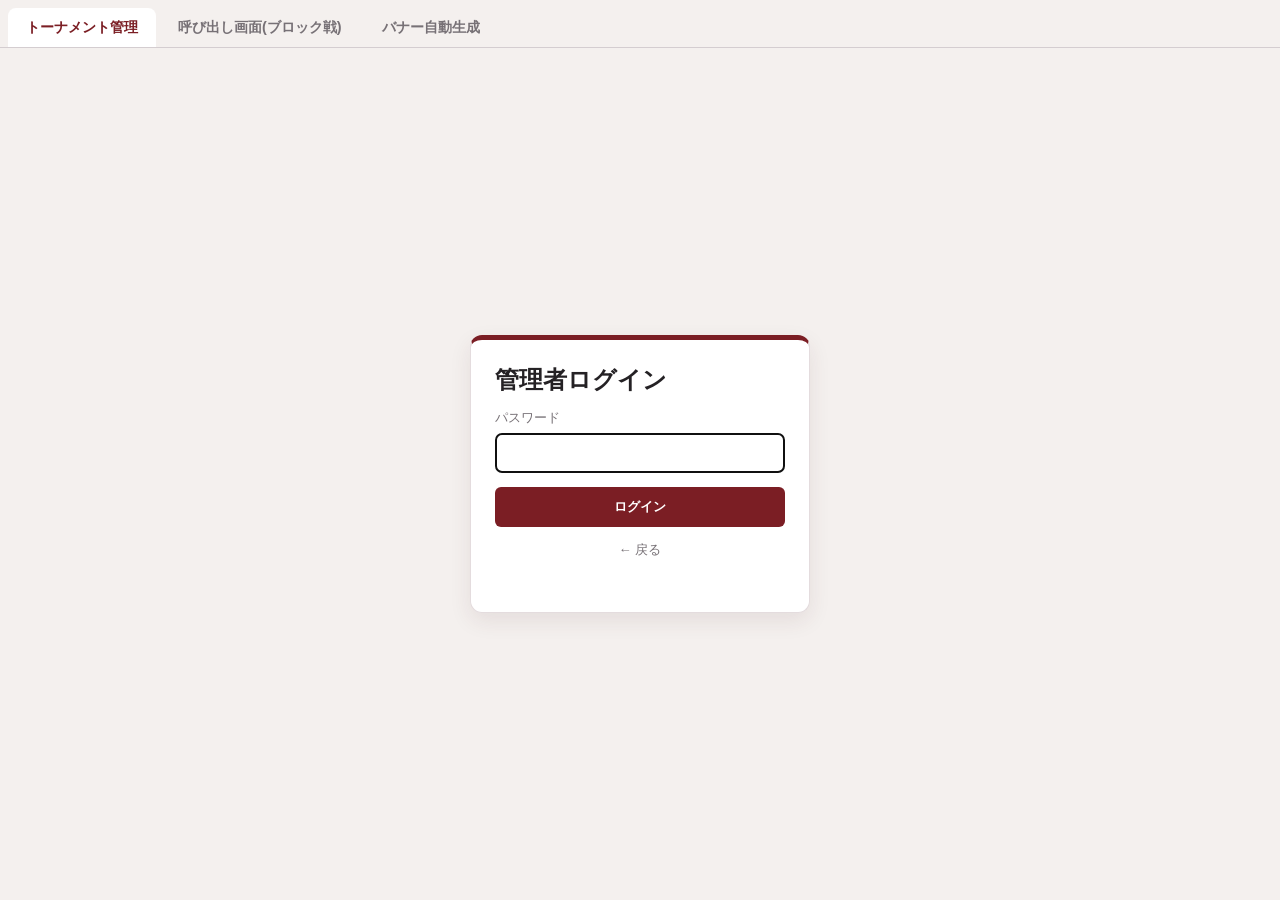
==== admin.html @ 77934733 "管理者ページ機能増" ====
<!DOCTYPE html>
<html lang="ja">
<head>
  <meta charset="UTF-8">
  <meta name="viewport" content="width=device-width, initial-scale=1.0">
  <title>管理者ページ - 立命杯2026</title>
  <style>
    * {
      margin: 0;
      padding: 0;
      box-sizing: border-box;
    }

    html, body {
      height: 100%;
      font-family: "Yu Gothic", "Hiragino Kaku Gothic ProN", sans-serif;
    }

    body {
      display: flex;
      flex-direction: column;
      overflow: hidden;
    }

    .tabs {
      display: flex;
      gap: 4px;
      padding: 8px 8px 0;
      background: #f4f0ee;
      border-bottom: 1px solid #d4cdd0;
    }

    .tab {
      padding: 10px 18px;
      color: #777176;
      background: transparent;
      border: 0;
      border-radius: 8px 8px 0 0;
      font-size: 0.9rem;
      font-weight: bold;
      cursor: pointer;
    }

    .tab.is-active {
      color: #7b1e24;
      background: #fff;
    }

    iframe {
      flex: 1;
      width: 100%;
      border: 0;
    }
  </style>
</head>
<body>
  <nav class="tabs" role="tablist" aria-label="管理メニュー">
    <button class="tab is-active" type="button" data-target="tournament.html?admin=1" role="tab" aria-selected="true">トーナメント管理</button>
    <button class="tab" type="button" data-target="call.html" role="tab" aria-selected="false">呼び出し画面(ブロック戦)</button>
    <button class="tab" type="button" data-target="banner.html" role="tab" aria-selected="false">バナー自動生成</button>
  </nav>
  <iframe id="admin-frame" src="tournament.html?admin=1" title="管理画面"></iframe>

  <script>
    const tabs = document.querySelectorAll(".tab");
    const frame = document.getElementById("admin-frame");

    tabs.forEach(tab => {
      tab.addEventListener("click", () => {
        tabs.forEach(other => {
          other.classList.toggle("is-active", other === tab);
          other.setAttribute("aria-selected", other === tab ? "true" : "false");
        });
        frame.src = tab.dataset.target;
      });
    });
  </script>
</body>
</html>
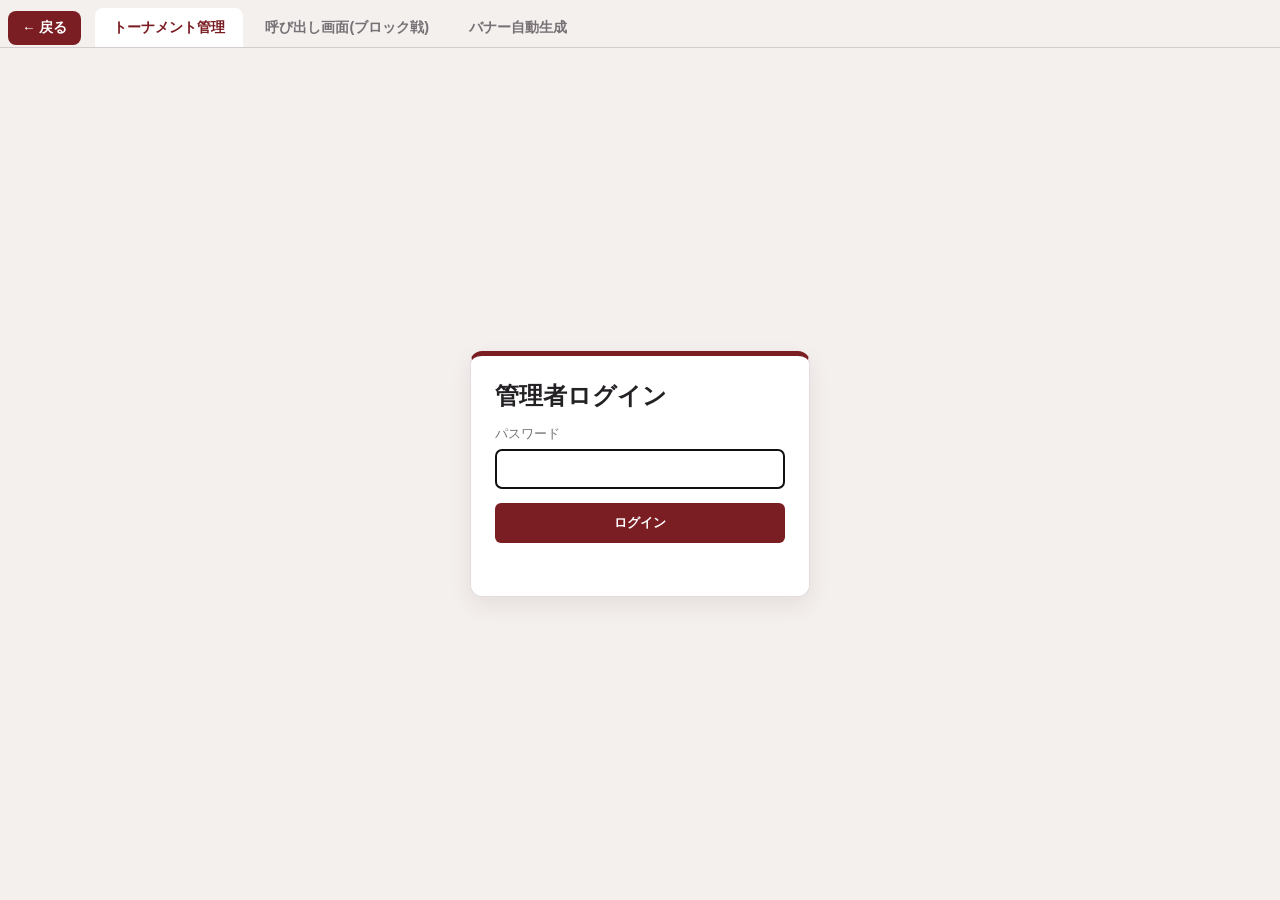
==== commit e8e2b48f: "戻るボタンの位置修正" ====
--- a/admin.html
+++ b/admin.html
@@ -24,10 +24,29 @@
 
     .tabs {
       display: flex;
+      align-items: center;
       gap: 4px;
       padding: 8px 8px 0;
       background: #f4f0ee;
       border-bottom: 1px solid #d4cdd0;
+    }
+
+    .back-link {
+      display: inline-flex;
+      align-items: center;
+      margin-right: 10px;
+      padding: 8px 14px;
+      color: #fff;
+      background: #7b1e24;
+      border-radius: 8px;
+      text-decoration: none;
+      font-size: 0.85rem;
+      font-weight: bold;
+      white-space: nowrap;
+    }
+
+    .back-link:hover {
+      background: #a54c52;
     }
 
     .tab {
@@ -55,6 +74,7 @@
 </head>
 <body>
   <nav class="tabs" role="tablist" aria-label="管理メニュー">
+    <a href="index.html" class="back-link">← 戻る</a>
     <button class="tab is-active" type="button" data-target="tournament.html?admin=1" role="tab" aria-selected="true">トーナメント管理</button>
     <button class="tab" type="button" data-target="call.html" role="tab" aria-selected="false">呼び出し画面(ブロック戦)</button>
     <button class="tab" type="button" data-target="banner.html" role="tab" aria-selected="false">バナー自動生成</button>
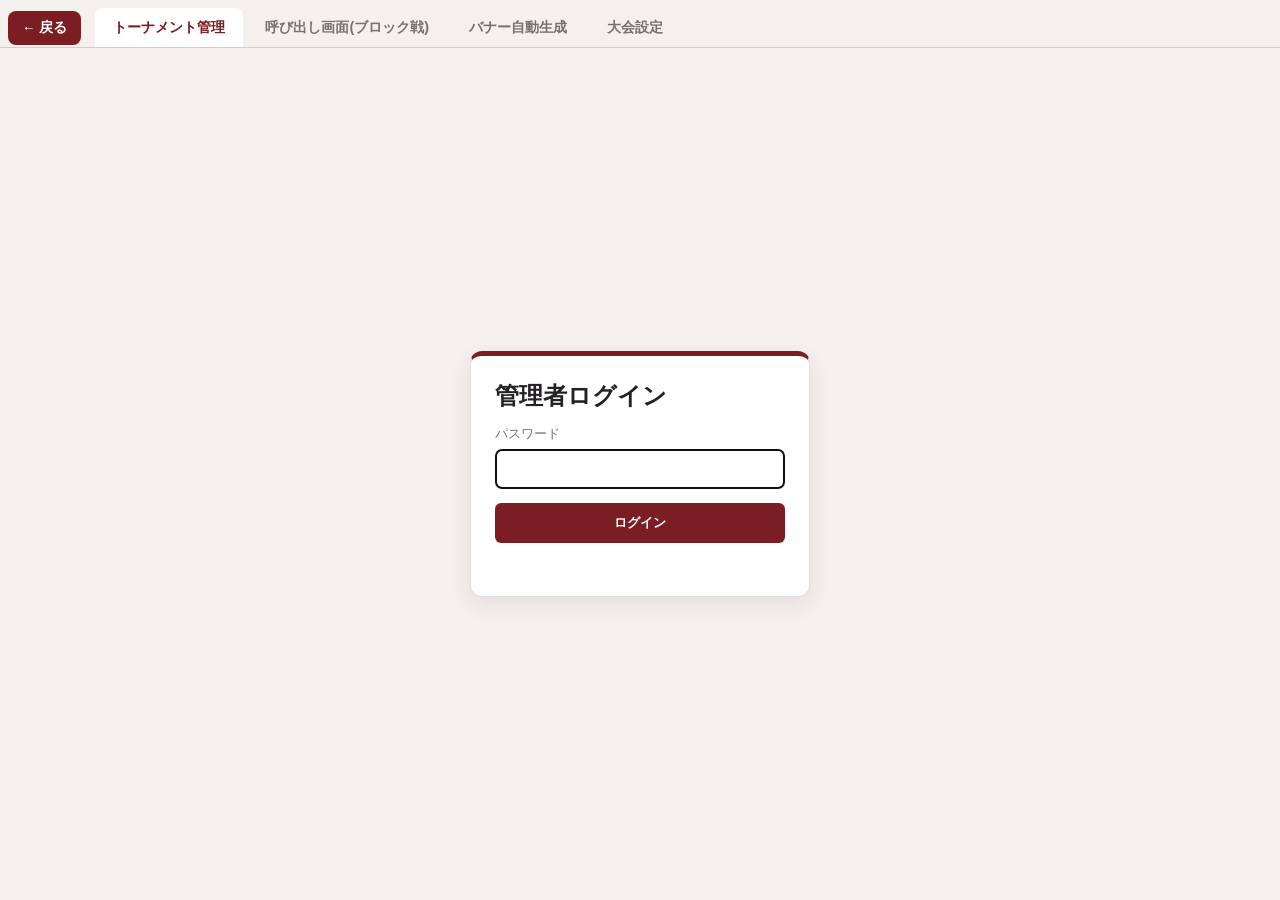
==== commit 41dd5203: "setting機能を追加" ====
--- a/admin.html
+++ b/admin.html
@@ -76,8 +76,9 @@
   <nav class="tabs" role="tablist" aria-label="管理メニュー">
     <a href="index.html" class="back-link">← 戻る</a>
     <button class="tab is-active" type="button" data-target="tournament.html?admin=1" role="tab" aria-selected="true">トーナメント管理</button>
-    <button class="tab" type="button" data-target="call.html" role="tab" aria-selected="false">呼び出し画面(ブロック戦)</button>
+    <button class="tab" type="button" data-target="call.html?admin=1" role="tab" aria-selected="false">呼び出し画面(ブロック戦)</button>
     <button class="tab" type="button" data-target="banner.html" role="tab" aria-selected="false">バナー自動生成</button>
+    <button class="tab" type="button" data-target="settings.html" role="tab" aria-selected="false">大会設定</button>
   </nav>
   <iframe id="admin-frame" src="tournament.html?admin=1" title="管理画面"></iframe>
 
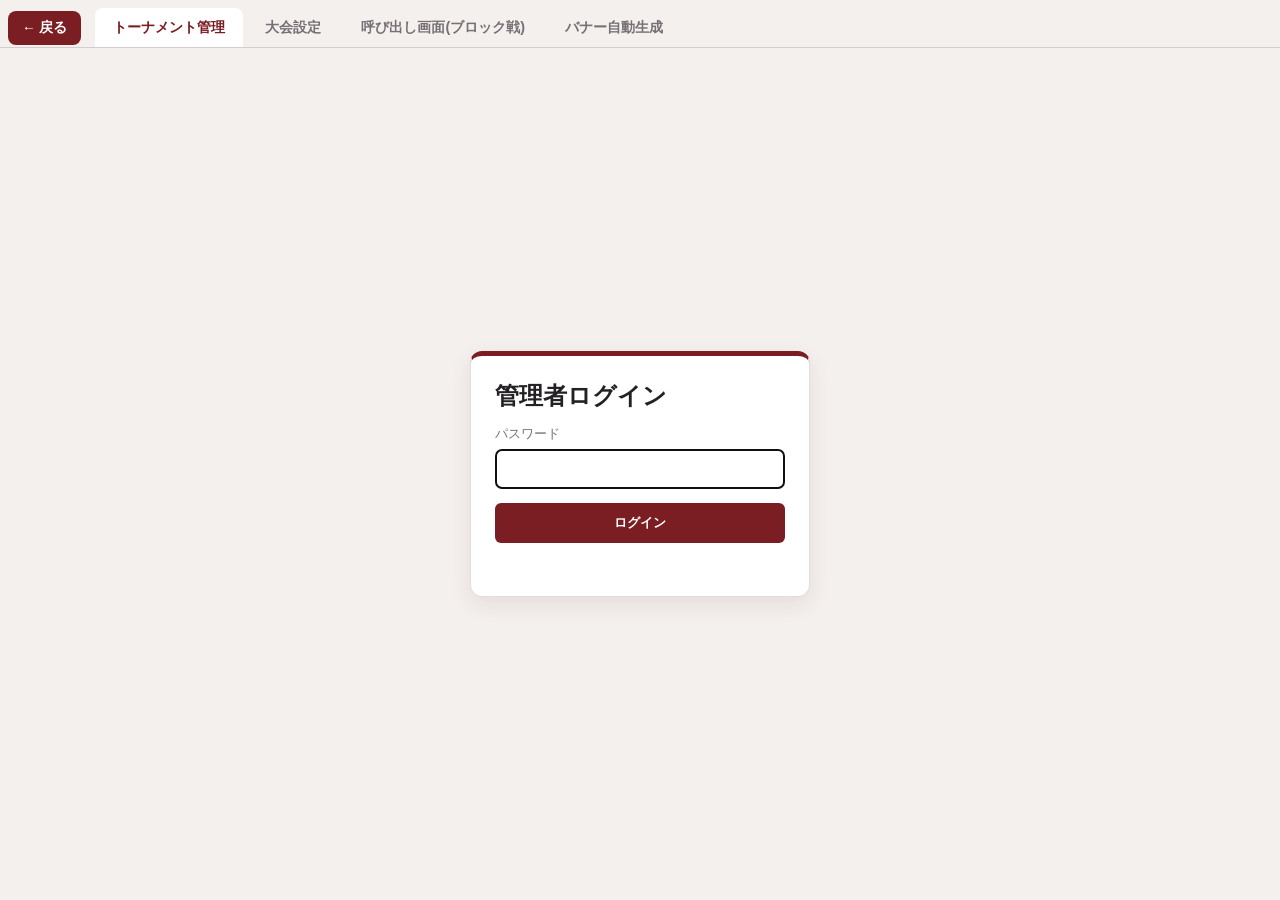
==== commit 028d6562: "大きな変更完了" ====
--- a/admin.html
+++ b/admin.html
@@ -76,9 +76,9 @@
   <nav class="tabs" role="tablist" aria-label="管理メニュー">
     <a href="index.html" class="back-link">← 戻る</a>
     <button class="tab is-active" type="button" data-target="tournament.html?admin=1" role="tab" aria-selected="true">トーナメント管理</button>
+    <button class="tab" type="button" data-target="settings.html" role="tab" aria-selected="false">大会設定</button>
     <button class="tab" type="button" data-target="call.html?admin=1" role="tab" aria-selected="false">呼び出し画面(ブロック戦)</button>
     <button class="tab" type="button" data-target="banner.html" role="tab" aria-selected="false">バナー自動生成</button>
-    <button class="tab" type="button" data-target="settings.html" role="tab" aria-selected="false">大会設定</button>
   </nav>
   <iframe id="admin-frame" src="tournament.html?admin=1" title="管理画面"></iframe>
 
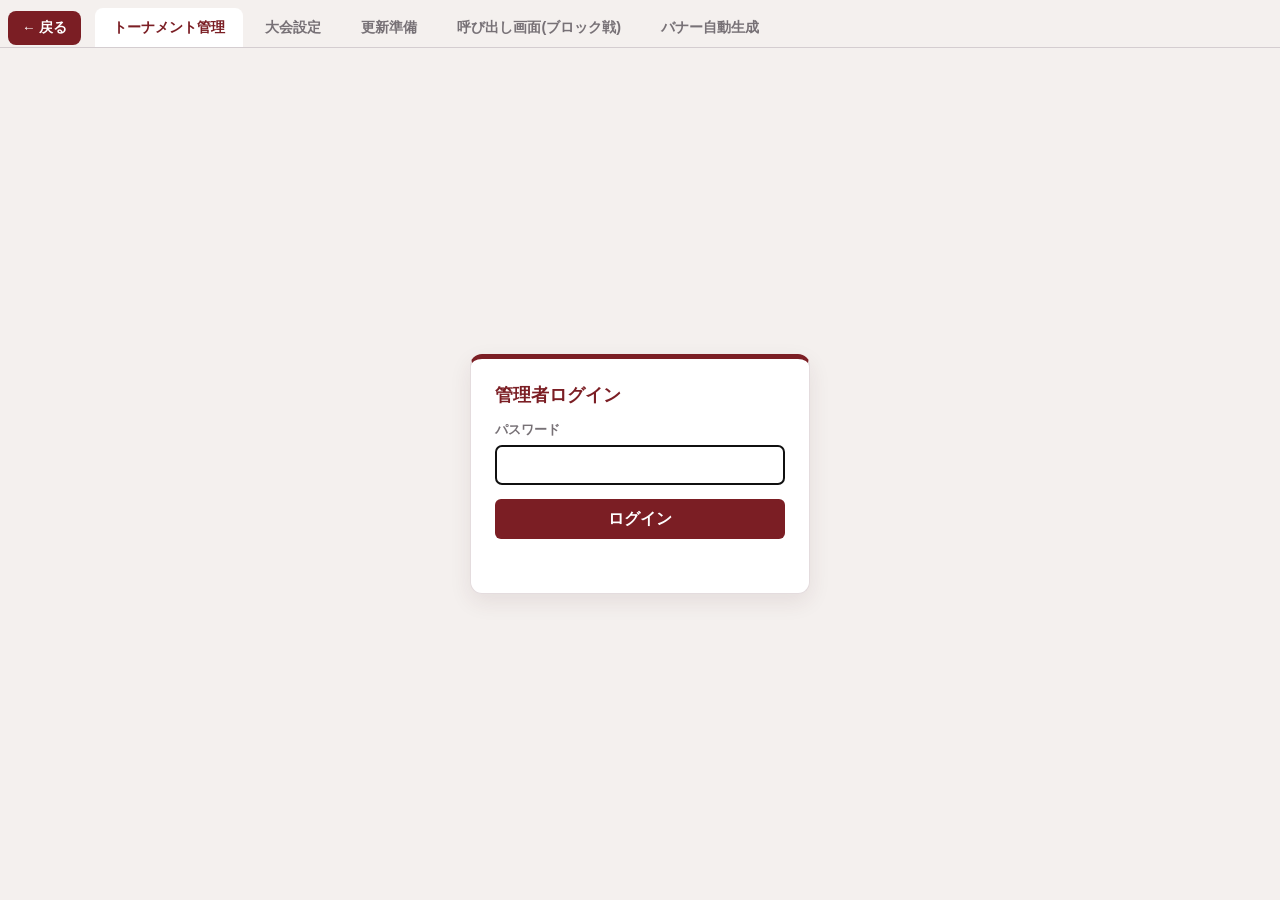
==== commit bac150be: "調整と機能追加" ====
--- a/admin.html
+++ b/admin.html
@@ -77,6 +77,7 @@
     <a href="index.html" class="back-link">← 戻る</a>
     <button class="tab is-active" type="button" data-target="tournament.html?admin=1" role="tab" aria-selected="true">トーナメント管理</button>
     <button class="tab" type="button" data-target="settings.html" role="tab" aria-selected="false">大会設定</button>
+    <button class="tab" type="button" data-target="prepare.html" role="tab" aria-selected="false">更新準備</button>
     <button class="tab" type="button" data-target="call.html?admin=1" role="tab" aria-selected="false">呼び出し画面(ブロック戦)</button>
     <button class="tab" type="button" data-target="banner.html" role="tab" aria-selected="false">バナー自動生成</button>
   </nav>
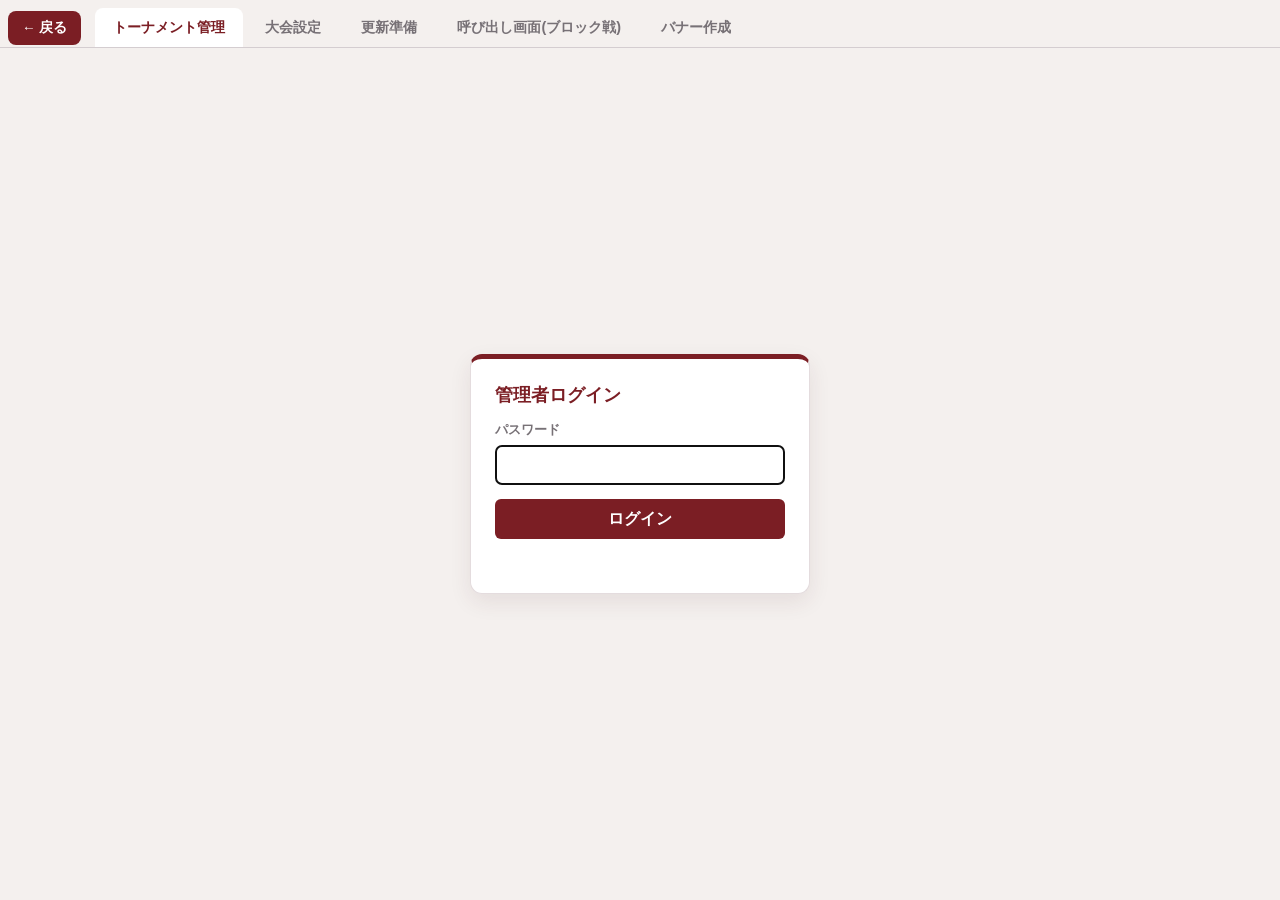
==== commit 4661ae9f: "バナー調整" ====
--- a/admin.html
+++ b/admin.html
@@ -79,7 +79,7 @@
     <button class="tab" type="button" data-target="settings.html" role="tab" aria-selected="false">大会設定</button>
     <button class="tab" type="button" data-target="prepare.html" role="tab" aria-selected="false">更新準備</button>
     <button class="tab" type="button" data-target="call.html?admin=1" role="tab" aria-selected="false">呼び出し画面(ブロック戦)</button>
-    <button class="tab" type="button" data-target="banner.html" role="tab" aria-selected="false">バナー自動生成</button>
+    <button class="tab" type="button" data-target="banner.html" role="tab" aria-selected="false">バナー作成</button>
   </nav>
   <iframe id="admin-frame" src="tournament.html?admin=1" title="管理画面"></iframe>
 
